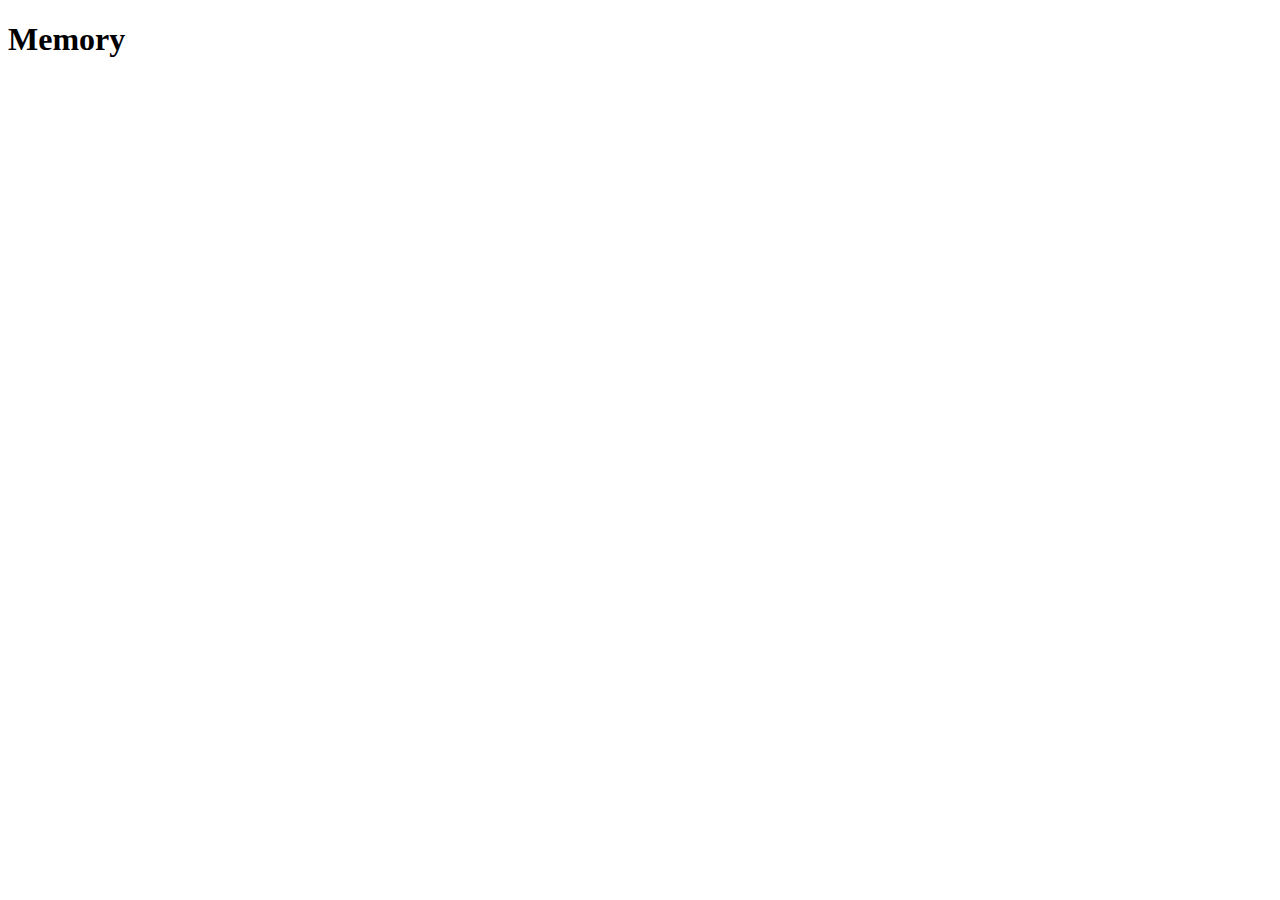
==== index.html @ 92907d02 "Création du projet de base" ====
<!DOCTYPE html>
<html lang="en">
  <head>
    <meta charset="UTF-8" />
    <meta name="viewport" content="width=device-width, initial-scale=1.0" />
    <link rel="stylesheet" href="css/style.css" />
    <title>Jeu de memory</title>
  </head>
  <body>
    <h1>Memory</h1>

    <script type="module" src="js/app.js"></script>
  </body>
</html>
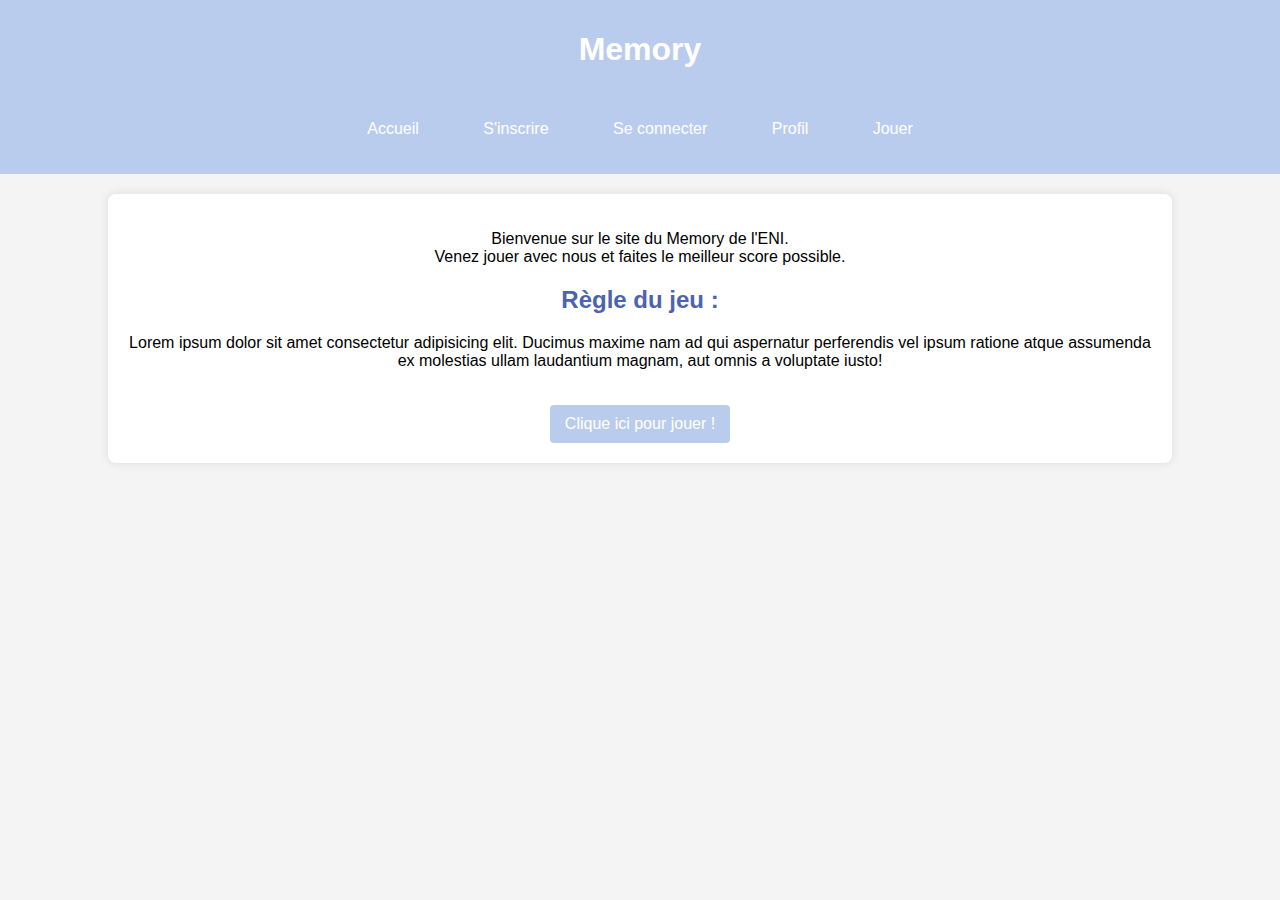
==== commit 00a4d16e: "Jeu fonctionnel, raf score et relance du jeu, CSS en cours, formulaires en cours" ====
--- a/index.html
+++ b/index.html
@@ -7,8 +7,32 @@
     <title>Jeu de memory</title>
   </head>
   <body>
-    <h1>Memory</h1>
-
+    <header>
+      <h1>Memory</h1>
+      <nav class="menu">
+        <ul>
+          <li><a href="index.html">Accueil</a></li>
+          <li><a href="sign-up.html">S'inscrire</a></li>
+          <li><a href="sign-in.html">Se connecter</a></li>
+          <li><a href="profile.html">Profil</a></li>
+          <li><a href="game.html">Jouer</a></li>
+        </ul>
+      </nav>
+    </header>
+    <main>
+      <p>
+        Bienvenue sur le site du Memory de l'ENI. <br />
+        Venez jouer avec nous et faites le meilleur score possible.
+      </p>
+      <h2>Règle du jeu :</h2>
+      <p>
+        Lorem ipsum dolor sit amet consectetur adipisicing elit. Ducimus maxime
+        nam ad qui aspernatur perferendis vel ipsum ratione atque assumenda ex
+        molestias ullam laudantium magnam, aut omnis a voluptate iusto!
+      </p>
+      <div class="button-container"><a id="index-btn" href="game.html">Clique ici pour jouer !</a></div>
+      
+    </main>
     <script type="module" src="js/app.js"></script>
   </body>
 </html>
--- a/css/style.css
+++ b/css/style.css
@@ -0,0 +1,175 @@
+body {
+  font-family: Arial, sans-serif;
+  margin: 0;
+  padding: 0;
+  background-color: #f4f4f4;
+}
+
+header {
+  background-color: #baccee;
+  color: white;
+  padding: 10px 0;
+  text-align: center;
+}
+
+nav.menu ul {
+  list-style-type: none;
+  padding: 0;
+}
+
+nav.menu ul li {
+  display: inline;
+  margin: 0 15px;
+}
+
+nav.menu ul li a {
+  color: white;
+  text-decoration: none;
+  transition: color 0.3s;
+}
+
+nav.menu ul li a:hover {
+    color: #4c63af;
+}
+
+
+main {
+  max-width: 80vw;
+  margin: 20px auto;
+  background-color: white;
+  padding: 20px;
+  border-radius: 8px;
+  box-shadow: 0 0 10px rgba(0, 0, 0, 0.1);
+}
+
+form div {
+  margin-bottom: 15px;
+  padding-right: 23px;
+}
+
+label {
+  display: block;
+  margin-bottom: 5px;
+}
+
+input[type="text"],
+input[type="email"],
+input[type="password"] {
+  width: 100%;
+  padding: 10px;
+  border: 1px solid #ccc;
+  border-radius: 4px;
+}
+
+button {
+  background-color: #baccee;
+  color: white;
+  padding: 10px;
+  border: none;
+  border-radius: 4px;
+  cursor: pointer;
+  width: 100%;
+}
+
+button:hover {
+  background-color: #baccee;
+}
+
+#errorMessage {
+  color: red;
+  margin-top: 15px;
+}
+
+
+main p {
+    margin-bottom: 15px;
+    text-align: center;
+}
+
+h2 {
+    color: #4c63af;
+    text-align: center;
+}
+
+a {
+    display: inline-block;
+    margin-top: 20px;
+    padding: 10px 15px;
+    
+    color: white;
+    text-decoration: none;
+    border-radius: 4px;
+    transition: background-color 0.3s;
+}
+
+
+.button-container {
+  display: flex;
+  justify-content: center;
+}
+
+#index-btn {
+  background-color: #baccee;
+  text-align: center;
+}
+
+#index-btn:hover {
+  background-color: #4c63af;
+  text-align: center;
+}
+
+
+.grid {
+  max-width: 80vw;
+  margin: 0 auto;
+  display: flex;
+  flex-wrap: wrap;
+  justify-content: space-evenly;
+}
+
+.card {
+  position: relative;
+  transition: all 0.4s linear;
+  transform-style: preserve-3d;
+  margin: 5px;
+  cursor: pointer;
+}
+
+.card,
+.back,
+.front {
+  width: 15vw;
+  height: 15vw;
+}
+
+.back,
+.front {
+  position: absolute;
+  backface-visibility: hidden;
+}
+
+.front {
+  background: #e5bf86 url("../images/question.svg") no-repeat center center /
+    contain;
+}
+
+.back {
+  transform: rotateY(180deg);
+  background-color: none;
+  background-size: contain;
+  background-repeat: no-repeat;
+  background-position: center center;
+}
+
+.selected {
+  transform: rotateY(180deg);
+}
+
+.match {
+  background-image: none;
+  transform: rotateY(180deg);
+}
+
+.match .front {
+  background: none !important;
+}
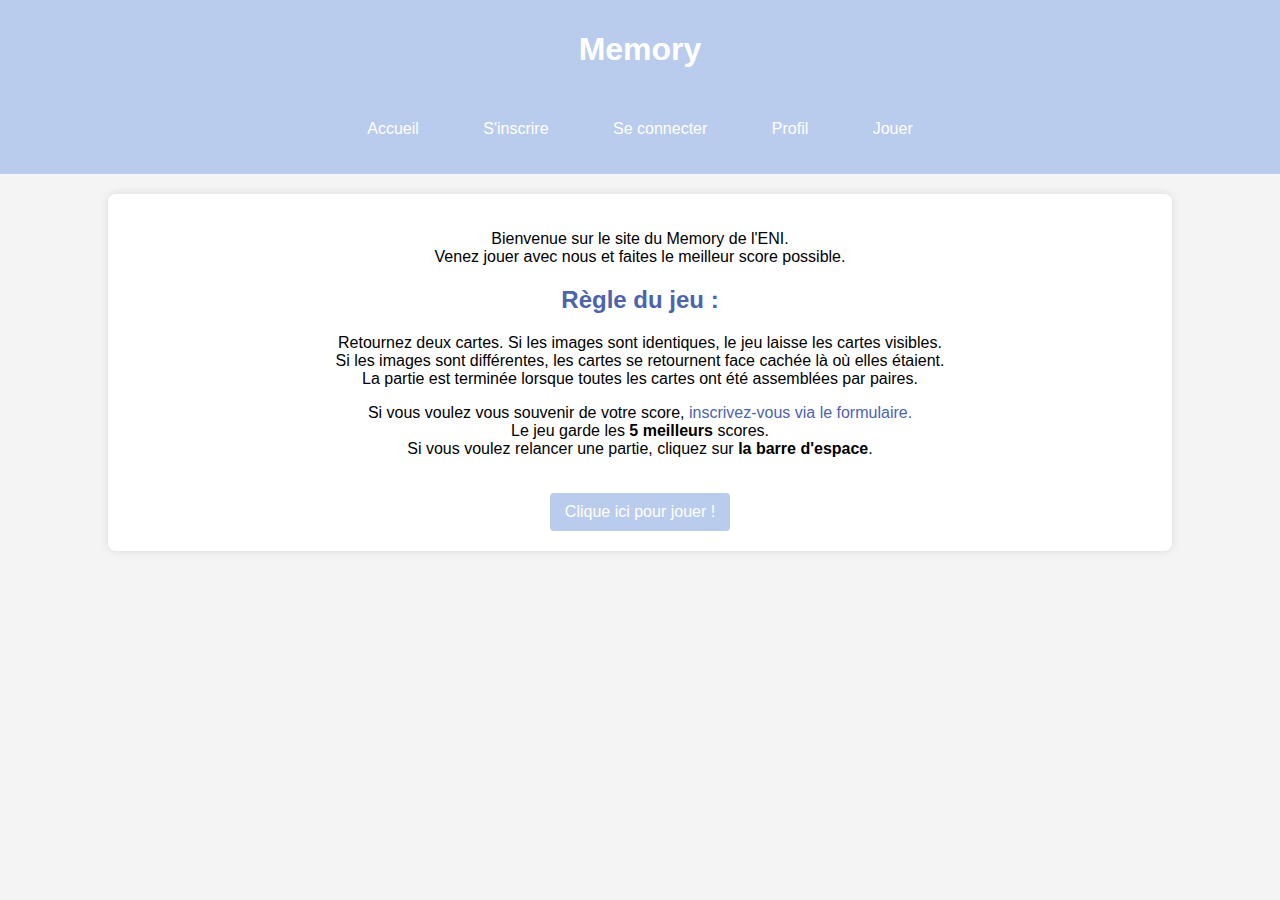
==== commit b87429e3: "jeu ok, formulaire d'inscription ok, formulaire de connexion ok, raf page profil en fonction de l'us" ====
--- a/index.html
+++ b/index.html
@@ -26,10 +26,9 @@
       </p>
       <h2>Règle du jeu :</h2>
       <p>
-        Lorem ipsum dolor sit amet consectetur adipisicing elit. Ducimus maxime
-        nam ad qui aspernatur perferendis vel ipsum ratione atque assumenda ex
-        molestias ullam laudantium magnam, aut omnis a voluptate iusto!
+        Retournez deux cartes. Si les images sont identiques, le jeu laisse les cartes visibles. <br> Si les images sont différentes, les cartes se retournent face cachée là où elles étaient. <br> La partie est terminée lorsque toutes les cartes ont été assemblées par paires. 
       </p>
+      <p>Si vous voulez vous souvenir de votre score, <a href="sign-up.html" id="link-inline">inscrivez-vous via le formulaire.</a>  <br>Le jeu garde les <strong>5 meilleurs</strong> scores. <br> Si vous voulez relancer une partie, cliquez sur <strong>la barre d'espace</strong>.</p>
       <div class="button-container"><a id="index-btn" href="game.html">Clique ici pour jouer !</a></div>
       
     </main>
--- a/css/style.css
+++ b/css/style.css
@@ -95,13 +95,21 @@
     display: inline-block;
     margin-top: 20px;
     padding: 10px 15px;
-    
     color: white;
     text-decoration: none;
     border-radius: 4px;
     transition: background-color 0.3s;
 }
 
+p a {
+    display: inline-block;
+    margin-top: 0px;
+    padding: 0px 0px;
+    color: #4c63af;
+    text-decoration: none;
+    border-radius: 4px;
+    transition: background-color 0.3s;
+}
 
 .button-container {
   display: flex;
@@ -120,19 +128,23 @@
 
 
 .grid {
-  max-width: 80vw;
-  margin: 0 auto;
-  display: flex;
-  flex-wrap: wrap;
-  justify-content: space-evenly;
+  display: grid;
+  grid-template-columns: repeat(4, 1fr);
+  grid-template-rows: repeat(4, 1fr);
+  gap: 10px;
 }
 
 .card {
+  width: 100%;
+  height: 100%;
   position: relative;
   transition: all 0.4s linear;
   transform-style: preserve-3d;
   margin: 5px;
   cursor: pointer;
+  background-size: cover; /* Remplir la carte sans déformer l'image */
+  background-attachment: fixed; /* Fixe l'image lorsqu'on fait défiler */
+  background-position: center; /* Centre l'image dans la carte */
 }
 
 .card,
@@ -145,6 +157,8 @@
 .back,
 .front {
   position: absolute;
+  width: 100%;
+  height: 100%;
   backface-visibility: hidden;
 }
 
@@ -173,3 +187,29 @@
 .match .front {
   background: none !important;
 }
+
+
+.container {
+    max-width: 600px;
+    margin: auto;
+    padding: 20px;
+    background: #fff;
+    border-radius: 5px;
+    box-shadow: 0 2px 10px rgba(0, 0, 0, 0.1);
+}
+
+h1 {
+    text-align: center;
+}
+
+.link {
+    display: block;
+    margin: 10px 0;
+    text-align: center;
+    color: #baccee;
+    text-decoration: none;
+}
+
+.link:hover {
+    color: #4c63af
+}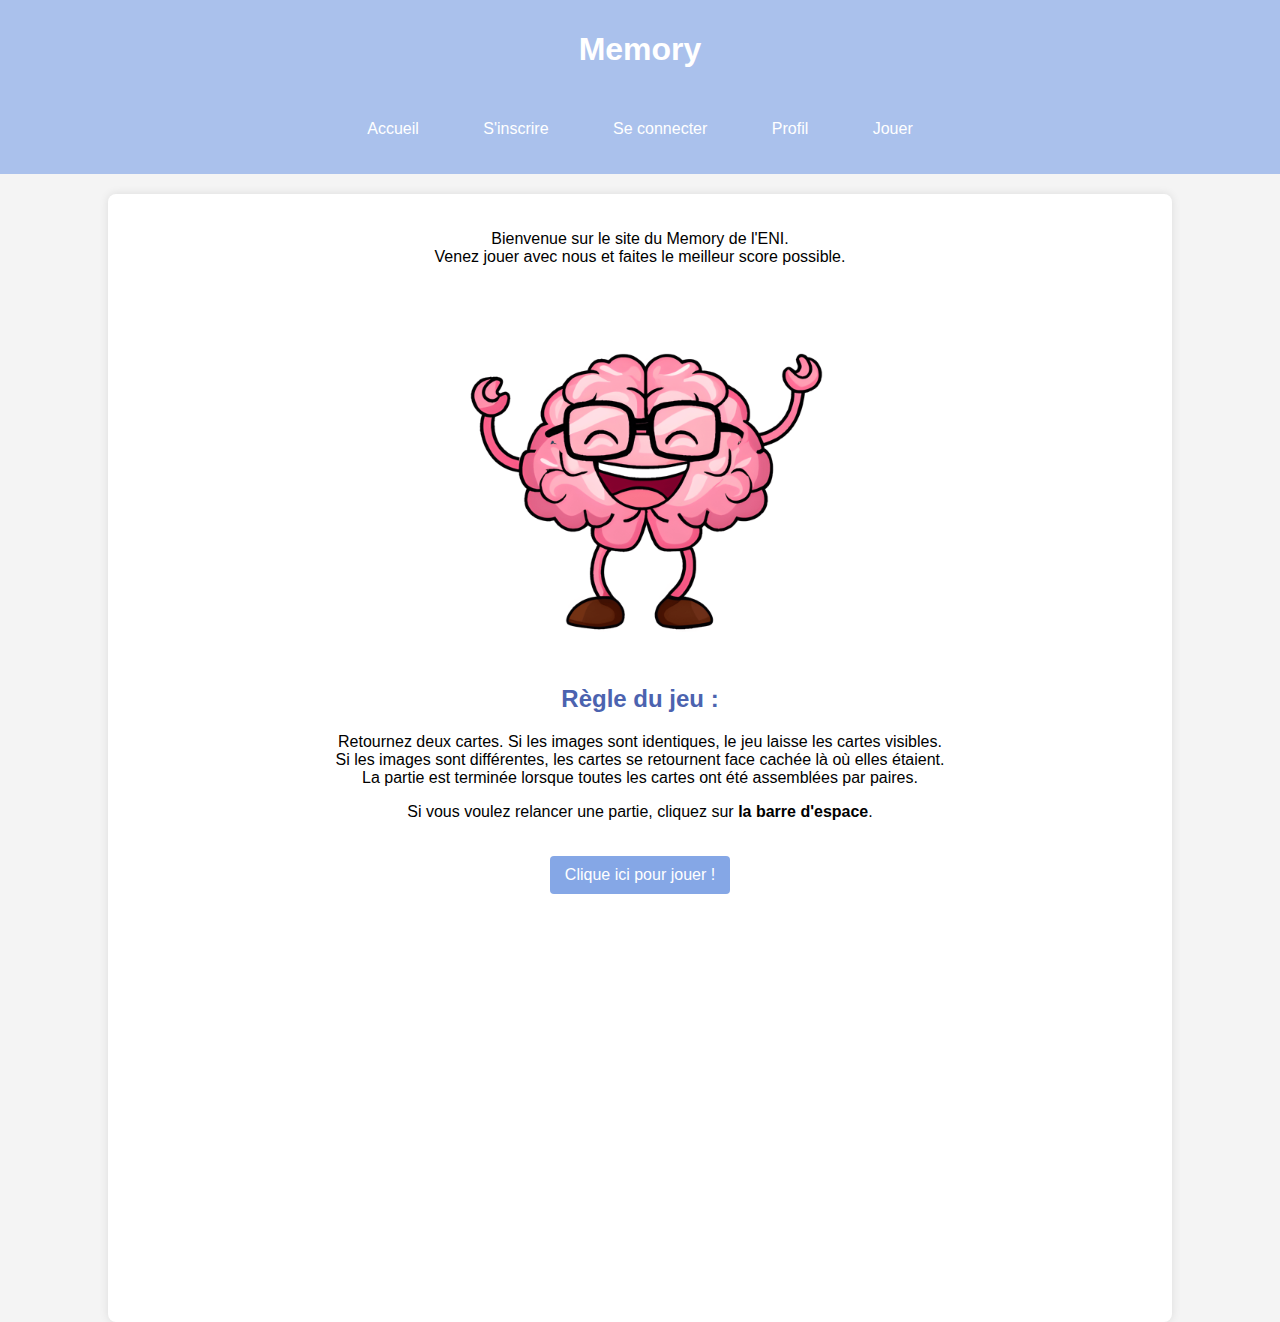
==== commit 8b1503bb: "login ok, page profil s'affiche en fct du login. Si logged in, possibilité de choisir entre deux pla" ====
--- a/index.html
+++ b/index.html
@@ -13,7 +13,7 @@
         <ul>
           <li><a href="index.html">Accueil</a></li>
           <li><a href="sign-up.html">S'inscrire</a></li>
-          <li><a href="sign-in.html">Se connecter</a></li>
+          <li><a href="log-in.html">Se connecter</a></li>
           <li><a href="profile.html">Profil</a></li>
           <li><a href="game.html">Jouer</a></li>
         </ul>
@@ -24,11 +24,13 @@
         Bienvenue sur le site du Memory de l'ENI. <br />
         Venez jouer avec nous et faites le meilleur score possible.
       </p>
+      <div id="brain" ><img src="images/Cute-Brain-Cartoon-74529346-1.png" alt="brain" ></div>
+      
       <h2>Règle du jeu :</h2>
       <p>
         Retournez deux cartes. Si les images sont identiques, le jeu laisse les cartes visibles. <br> Si les images sont différentes, les cartes se retournent face cachée là où elles étaient. <br> La partie est terminée lorsque toutes les cartes ont été assemblées par paires. 
       </p>
-      <p>Si vous voulez vous souvenir de votre score, <a href="sign-up.html" id="link-inline">inscrivez-vous via le formulaire.</a>  <br>Le jeu garde les <strong>5 meilleurs</strong> scores. <br> Si vous voulez relancer une partie, cliquez sur <strong>la barre d'espace</strong>.</p>
+      <p>Si vous voulez relancer une partie, cliquez sur <strong>la barre d'espace</strong>.</p>
       <div class="button-container"><a id="index-btn" href="game.html">Clique ici pour jouer !</a></div>
       
     </main>
--- a/css/style.css
+++ b/css/style.css
@@ -3,10 +3,11 @@
   margin: 0;
   padding: 0;
   background-color: #f4f4f4;
+  height: 100vh;
 }
 
 header {
-  background-color: #baccee;
+  background-color: #aac1ec;
   color: white;
   padding: 10px 0;
   text-align: center;
@@ -23,7 +24,6 @@
 }
 
 nav.menu ul li a {
-  color: white;
   text-decoration: none;
   transition: color 0.3s;
 }
@@ -34,6 +34,7 @@
 
 
 main {
+  height: 85vw;
   max-width: 80vw;
   margin: 20px auto;
   background-color: white;
@@ -62,7 +63,7 @@
 }
 
 button {
-  background-color: #baccee;
+  background-color: #85a7e6;
   color: white;
   padding: 10px;
   border: none;
@@ -72,7 +73,7 @@
 }
 
 button:hover {
-  background-color: #baccee;
+  background-color: #85a7e6;
 }
 
 #errorMessage {
@@ -117,7 +118,7 @@
 }
 
 #index-btn {
-  background-color: #baccee;
+  background-color: #85a7e6;
   text-align: center;
 }
 
@@ -135,8 +136,6 @@
 }
 
 .card {
-  width: 100%;
-  height: 100%;
   position: relative;
   transition: all 0.4s linear;
   transform-style: preserve-3d;
@@ -163,7 +162,7 @@
 }
 
 .front {
-  background: #e5bf86 url("../images/question.svg") no-repeat center center /
+  background: #ecb25b url("../images/question.svg") no-repeat center center /
     contain;
 }
 
@@ -206,10 +205,41 @@
     display: block;
     margin: 10px 0;
     text-align: center;
-    color: #baccee;
+    color: #85a7e6;
     text-decoration: none;
 }
 
 .link:hover {
     color: #4c63af
+}
+
+#menu-deroulant {
+  text-align: center;
+}
+
+select {
+    width: 100%; /* Prend toute la largeur du conteneur */
+    padding: 10px; /* Ajoute un peu d'espace à l'intérieur */
+    font-size: 16px; /* Taille de la police */
+    border: 1px solid #ccc; /* Bordure grise */
+    border-radius: 4px; /* Coins arrondis pour le select */
+    margin: 10px 0; /* Marge au-dessus et en dessous */
+    background-color: #fff; /* Couleur de fond */
+}
+
+#profile {
+    margin-bottom: 20px; /* Marge en bas du profil */
+}
+
+#links {
+    margin-top: 20px; /* Marge au-dessus des liens */
+}
+
+#brain img{
+  width: 30vw;
+}
+
+#brain {
+  display: flex;
+  justify-content: center;
 }